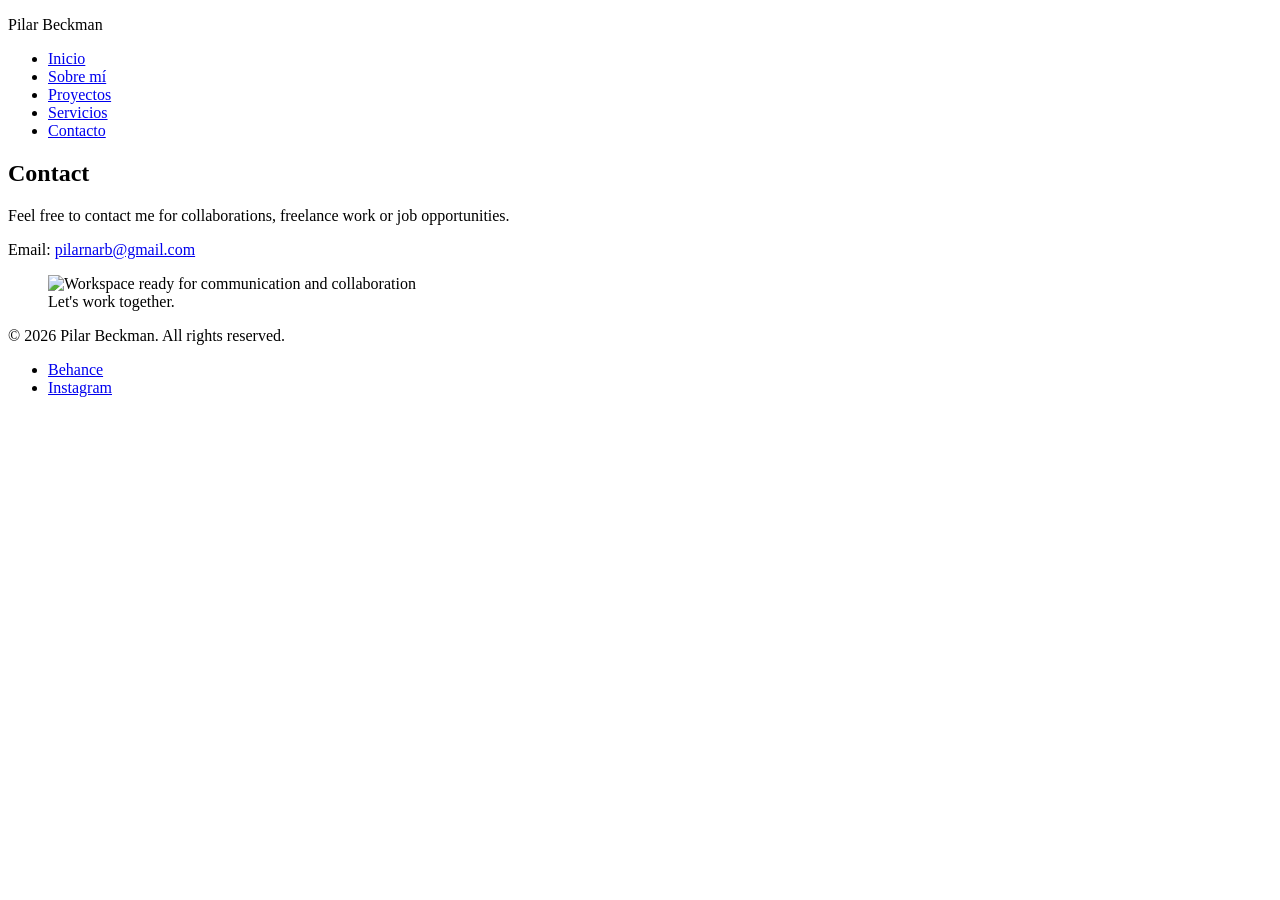
==== pages/contacto.html @ 9c710c28 "Add files via upload First portfolio upload" ====
<!DOCTYPE html>
<html lang="en">

<head>
    <meta charset="UTF-8">
    <meta name="viewport" content="width=device-width, initial-scale=1.0">
    <title>Contact | Pilar Beckman</title>
</head>

<body>

<header>

    <p>Pilar Beckman</p>

    <nav>
        <ul>
            <li><a href="../index.html">Inicio</a></li>
            <li><a href="sobre-mi.html">Sobre mí</a></li>
            <li><a href="proyectos.html">Proyectos</a></li>
            <li><a href="servicios.html">Servicios</a></li>
            <li><a href="contacto.html">Contacto</a></li>
        </ul>
    </nav>

</header>

<main>

<section>

    <h1>Contact</h1>

    <p>
        Feel free to contact me for collaborations, freelance work or job opportunities.
    </p>

    <p>
        Email:
        <a href="mailto:pilarnarb@gmail.com">
            pilarnarb@gmail.com
        </a>
    </p>

    <figure>

        <img
            src="../images/contact.jpg"
            alt="Workspace ready for communication and collaboration"
            width="250">

        <figcaption>
            Let's work together.
        </figcaption>

    </figure>

</section>

</main>

<footer>

    <p>
        © 2026 Pilar Beckman. All rights reserved.
    </p>

    <nav>
        <ul>
            <li>
                <a href="https://www.behance.net/pilinarb4f1b">Behance</a>
            </li>
            <li>
                <a href="https://www.instagram.com/pilinarb/">Instagram</a>
            </li>
        </ul>
    </nav>

</footer>

</body>

</html>
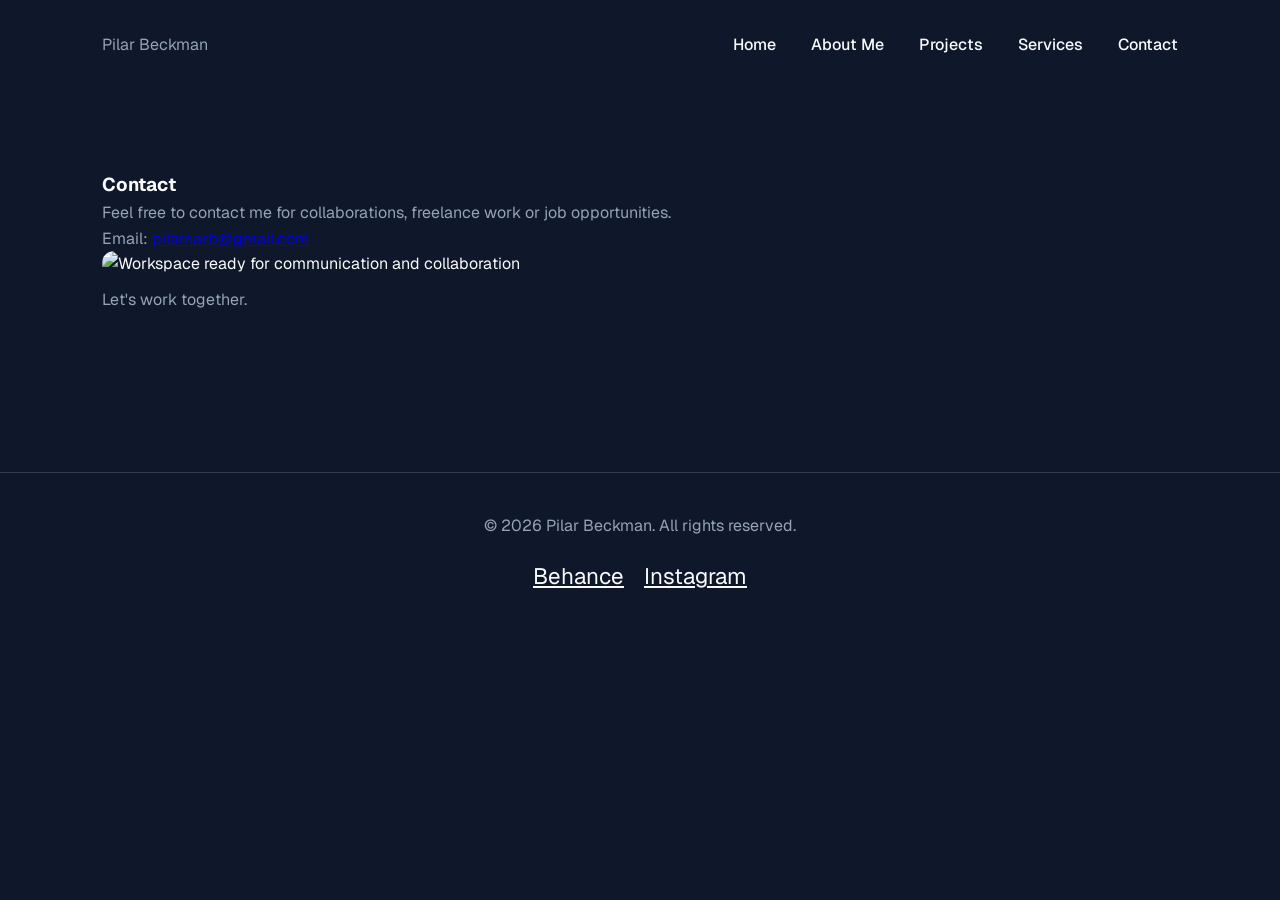
==== commit 3fcdbfbf: "Add files via upload Pre-entrega 3" ====
--- a/pages/contacto.html
+++ b/pages/contacto.html
@@ -4,6 +4,10 @@
 <head>
     <meta charset="UTF-8">
     <meta name="viewport" content="width=device-width, initial-scale=1.0">
+    <link rel="preconnect" href="https://fonts.googleapis.com">
+    <link rel="preconnect" href="https://fonts.gstatic.com" crossorigin>
+    <link href="https://fonts.googleapis.com/css2?family=Geist:wght@100..900&display=swap" rel="stylesheet">
+    <link rel="stylesheet" href="../styles/styles.css">
     <title>Contact | Pilar Beckman</title>
 </head>
 
@@ -13,22 +17,22 @@
 
     <p>Pilar Beckman</p>
 
-    <nav>
-        <ul>
-            <li><a href="../index.html">Inicio</a></li>
-            <li><a href="sobre-mi.html">Sobre mí</a></li>
-            <li><a href="proyectos.html">Proyectos</a></li>
-            <li><a href="servicios.html">Servicios</a></li>
-            <li><a href="contacto.html">Contacto</a></li>
-        </ul>
-    </nav>
+<nav>
+    <ul>
+        <li><a href="../index.html">Home</a></li>
+        <li><a href="sobre-mi.html">About Me</a></li>
+        <li><a href="proyectos.html">Projects</a></li>
+        <li><a href="servicios.html">Services</a></li>
+        <li><a href="contacto.html">Contact</a></li>
+    </ul>
+</nav>
 
 </header>
 
 <main>
 
 <section>
-
+<article>
     <h1>Contact</h1>
 
     <p>
@@ -52,9 +56,8 @@
         <figcaption>
             Let's work together.
         </figcaption>
-
     </figure>
-
+</article>
 </section>
 
 </main>
@@ -66,14 +69,23 @@
     </p>
 
     <nav>
+
         <ul>
+
             <li>
-                <a href="https://www.behance.net/pilinarb4f1b">Behance</a>
+                <a href="https://www.behance.net/pilinarb4f1b">
+                    Behance
+                </a>
             </li>
+
             <li>
-                <a href="https://www.instagram.com/pilinarb/">Instagram</a>
+                <a href="https://www.instagram.com/pilinarb/">
+                    Instagram
+                </a>
             </li>
+
         </ul>
+
     </nav>
 
 </footer>
--- a/styles/styles.css
+++ b/styles/styles.css
@@ -0,0 +1,490 @@
+* {
+    margin: 0;
+    padding: 0;
+    box-sizing: border-box;
+}
+
+
+:root {
+
+    --background: #0F172A;
+    --surface: #1E293B;
+    --text: #F8FAFC;
+    --text-secondary: #94A3B8;
+    --accent: #A78BFA;
+
+}
+
+
+html {
+
+    scroll-behavior: smooth;
+
+}
+
+
+
+body {
+
+    font-family: "Geist", sans-serif;
+    background: var(--background);
+    color: var(--text);
+    line-height: 1.6;
+    overflow-x: hidden;
+
+}
+
+
+
+/* ================= HEADER ================= */
+
+
+header {
+
+    height: 90px;
+    display: flex;
+    justify-content: space-between;
+    align-items: center;
+    padding: 0 8%;
+    position: relative;
+    z-index: 5;
+
+}
+
+
+.logo {
+
+    font-size: 1.4rem;
+    font-weight: 600;
+    letter-spacing: -0.5px;
+
+}
+
+
+header nav ul {
+
+    display: flex;
+    justify-content: flex-end;
+    align-items: center;
+    gap: 35px;
+    list-style: none;
+
+}
+
+
+header nav a {
+
+    text-decoration: none;
+    color: var(--text);
+    font-weight: 500;
+    transition: .3s;
+
+}
+
+
+header nav a:hover {
+
+    color: var(--accent);
+
+}
+
+
+
+
+
+/* ================= MAIN ================= */
+
+
+main {
+
+    position: relative;
+    overflow: hidden;
+
+}
+
+
+
+/* ================= GRID BACKGROUND ================= */
+
+
+.grid-bg {
+
+    position: absolute;
+    inset: 0;
+
+    background-image:
+
+        linear-gradient(
+            rgba(255,255,255,.05) 1px,
+            transparent 1px
+        ),
+
+        linear-gradient(
+            90deg,
+            rgba(255,255,255,.05) 1px,
+            transparent 1px
+        );
+
+    background-size: 50px 50px;
+
+    z-index: 0;
+
+}
+
+
+
+
+/* ================= HERO ================= */
+
+
+.hero {
+
+    min-height: 100vh;
+    display: flex;
+    flex-direction: column;
+    justify-content: center;
+    padding: 0 8%;
+    position: relative;
+    overflow: hidden;
+
+}
+
+
+.hero article {
+
+    max-width: 650px;
+    position: relative;
+    z-index: 1;
+
+}
+
+
+.hero h1 {
+
+    font-size: 4rem;
+    margin: 20px 0;
+
+}
+
+
+.tag {
+
+    color: var(--accent);
+    font-weight: 600;
+    letter-spacing: 1px;
+
+}
+
+
+.hero p {
+
+    font-size: 1.2rem;
+    max-width: 500px;
+
+}
+
+
+
+.glow {
+
+    position: absolute;
+
+    width: 700px;
+    height: 700px;
+
+    background: #A78BFA;
+
+    border-radius: 50%;
+
+    filter: blur(250px);
+
+    opacity: .25;
+
+    top: 50px;
+    right: -150px;
+
+    z-index: 0;
+
+}
+
+
+
+
+
+/* ================= SECTIONS ================= */
+
+
+section {
+
+    display: flex;
+    flex-direction: column;
+    gap: 24px;
+
+    padding: 80px 8%;
+
+    position: relative;
+    z-index: 2;
+
+    margin-bottom: 80px;
+
+}
+
+
+h2 {
+
+    font-size: 2rem;
+    margin-bottom: 30px;
+
+}
+
+
+p {
+
+    color: var(--text-secondary);
+
+}
+
+
+
+
+
+/* ================= PROJECT ================= */
+
+
+.featured-projects article {
+
+    max-width: 700px;
+
+    background: var(--surface);
+
+    padding: 25px;
+
+    border-radius: 16px;
+
+}
+
+
+
+figure img {
+
+    width: 100%;
+    border-radius: 12px;
+    display: block;
+
+}
+
+
+
+figcaption {
+
+    margin-top: 10px;
+    color: var(--text-secondary);
+
+}
+
+
+
+
+
+/* ================= SKILLS ================= */
+
+
+.skills ul {
+
+    display: flex;
+    flex-wrap: wrap;
+
+    gap: 15px;
+
+    list-style: none;
+
+}
+
+
+
+.skills li {
+
+    background: var(--surface);
+
+    padding: 10px 18px;
+
+    border-radius: 20px;
+
+}
+
+
+
+
+
+/* ================= BUTTON ================= */
+
+
+.btn {
+
+    display: inline-block;
+
+    margin-top: 30px;
+
+    background: var(--accent);
+
+    color: #0F172A;
+
+    padding: 14px 28px;
+
+    border-radius: 12px;
+
+    text-decoration: none;
+
+    font-weight: 600;
+
+    transition: .3s;
+
+}
+
+
+
+.btn:hover {
+
+    transform: translateY(-5px);
+
+}
+
+
+
+
+
+/* ================= FOOTER ================= */
+
+
+footer {
+
+    border-top: 1px solid rgba(255,255,255,.15);
+
+    text-align: center;
+
+    padding: 40px;
+
+}
+
+
+
+footer nav ul {
+
+    margin-top: 20px;
+
+    display: flex;
+
+    justify-content: center;
+
+    gap: 20px;
+
+    list-style: none;
+
+}
+
+
+
+footer a {
+
+    color: var(--text);
+
+    font-size: 1.4rem;
+
+}
+
+
+
+
+
+/* ================= MOBILE ================= */
+
+
+@media(max-width:768px) {
+
+
+    header {
+
+        width: 100%;
+
+        padding: 24px 8%;
+
+        display: flex;
+
+        justify-content: space-between;
+
+        align-items: center;
+
+    }
+
+
+    header nav ul {
+
+        display: flex;
+
+        justify-content: flex-end;
+
+        align-items: center;
+
+        gap: 35px;
+
+        list-style: none;
+
+    }
+
+
+    .hero h1 {
+
+        font-size: 2.5rem;
+
+    }
+
+
+    section {
+
+        padding: 60px 20px;
+
+    }
+
+
+}
+
+
+
+
+
+/* ================= PROJECTS PAGE ================= */
+
+
+.projects-container {
+
+    display: flex;
+
+    gap: 30px;
+
+    flex-wrap: wrap;
+
+}
+
+
+
+.project-card {
+
+    background: var(--surface);
+
+    padding: 25px;
+
+    border-radius: 16px;
+
+    flex: 1;
+
+}
+
+
+
+.project-card img {
+
+    width: 100%;
+
+    border-radius: 12px;
+
+}
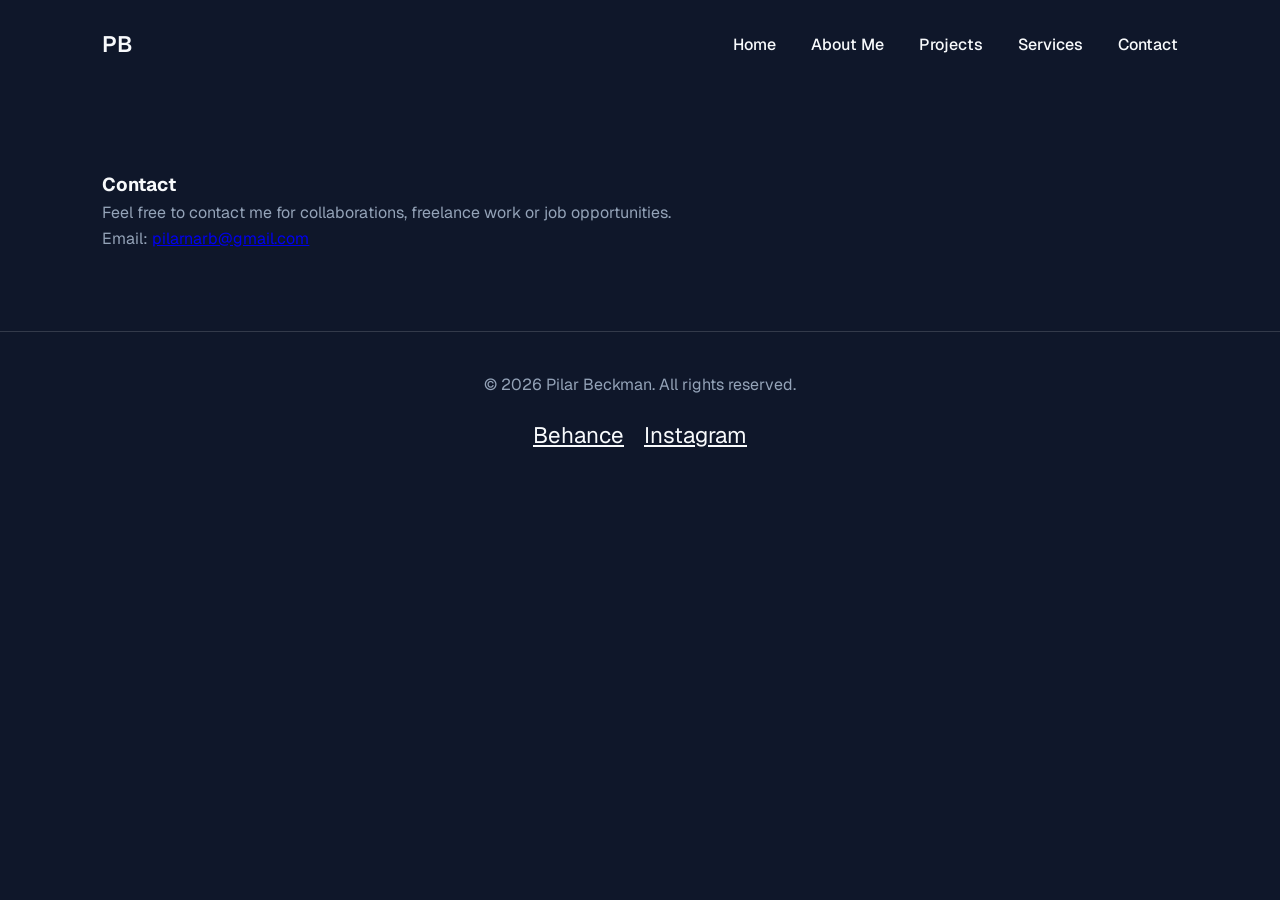
==== commit 57e7a0cf: "Preentrega 4 - CSS Grid and Media Queries Preentrega 4 - CSS Grid and Media Queries" ====
--- a/pages/contacto.html
+++ b/pages/contacto.html
@@ -15,7 +15,7 @@
 
 <header>
 
-    <p>Pilar Beckman</p>
+    <h1 class="logo">PB</h1>
 
 <nav>
     <ul>
@@ -46,17 +46,6 @@
         </a>
     </p>
 
-    <figure>
-
-        <img
-            src="../images/contact.jpg"
-            alt="Workspace ready for communication and collaboration"
-            width="250">
-
-        <figcaption>
-            Let's work together.
-        </figcaption>
-    </figure>
 </article>
 </section>
 
--- a/styles/styles.css
+++ b/styles/styles.css
@@ -1,9 +1,16 @@
-* {
+
+/* ============================
+   RESET
+============================ */
+    * {
     margin: 0;
     padding: 0;
     box-sizing: border-box;
 }
 
+/* ============================
+   VARIABLES
+============================ */
 
 :root {
 
@@ -15,14 +22,13 @@
 
 }
 
+/* ============================
+   CONFIGURACIÓN GENERAL
+============================ */
 
 html {
-
     scroll-behavior: smooth;
-
-}
-
-
+}
 
 body {
 
@@ -36,21 +42,22 @@
 
 
 
-/* ================= HEADER ================= */
+/* ============================
+   HEADER
+============================ */
 
 
 header {
 
-    height: 90px;
     display: flex;
-    justify-content: space-between;
+    flex-direction: column;
     align-items: center;
-    padding: 0 8%;
+    gap: 18px;
+    padding: 24px 8%;
     position: relative;
     z-index: 5;
 
 }
-
 
 .logo {
 
@@ -60,17 +67,16 @@
 
 }
 
-
 header nav ul {
 
     display: flex;
-    justify-content: flex-end;
+    justify-content: center;
     align-items: center;
-    gap: 35px;
+    flex-wrap: wrap;
+    gap: 16px;
     list-style: none;
 
 }
-
 
 header nav a {
 
@@ -88,11 +94,9 @@
 
 }
 
-
-
-
-
-/* ================= MAIN ================= */
+/* ============================
+   MAIN
+============================ */
 
 
 main {
@@ -100,15 +104,37 @@
     position: relative;
     overflow: hidden;
 
-}
-
-
-
-/* ================= GRID BACKGROUND ================= */
+
+}
+
+/* ================= HOME GRID ================= */
+
+.home-grid{
+
+    display:grid;
+
+    grid-template-columns:1fr;
+
+        gap:20px;
+
+    grid-template-areas:
+
+        "hero"
+        "featured"
+        "about"
+        "skills";
+
+}
+
+/* ============================
+   GRID BACKGROUND
+============================ */
 
 
 .grid-bg {
 
+
+    grid-area:1 / 1 / -1 / -1;
     position: absolute;
     inset: 0;
 
@@ -132,20 +158,21 @@
 }
 
 
-
-
-/* ================= HERO ================= */
+/* ============================
+   HERO
+============================ */
 
 
 .hero {
-
-    min-height: 100vh;
+    grid-area:hero;
+    min-height:auto;
     display: flex;
     flex-direction: column;
     justify-content: center;
-    padding: 0 8%;
+    padding:40px 8%;
     position: relative;
     overflow: hidden;
+
 
 }
 
@@ -161,7 +188,7 @@
 
 .hero h1 {
 
-    font-size: 4rem;
+    font-size:clamp(2.3rem,6vw,4rem);
     margin: 20px 0;
 
 }
@@ -208,10 +235,9 @@
 }
 
 
-
-
-
-/* ================= SECTIONS ================= */
+/* ============================
+   SECCIONES GENERALES
+============================ */
 
 
 section {
@@ -225,7 +251,7 @@
     position: relative;
     z-index: 2;
 
-    margin-bottom: 80px;
+    margin-bottom: 0px;
 
 }
 
@@ -245,21 +271,29 @@
 }
 
 
-
-
-
-/* ================= PROJECT ================= */
-
-
-.featured-projects article {
-
-    max-width: 700px;
-
-    background: var(--surface);
-
-    padding: 25px;
-
-    border-radius: 16px;
+/* ============================
+   PROYECTO DESTACADO (INDEX)
+============================ */
+
+.featured-projects{
+
+    grid-area:featured;
+
+}
+
+.featured-projects article{
+
+    display:grid;
+
+    grid-template-columns:1fr;
+
+    gap:20px;
+
+    background:var(--surface);
+
+    padding:25px;
+
+    border-radius:16px;
 
 }
 
@@ -282,12 +316,22 @@
 
 }
 
-
-
-
-
-/* ================= SKILLS ================= */
-
+img{
+
+    max-width:100%;
+    height:auto;
+
+}
+
+/* ============================
+   SKILLS
+============================ */
+
+.skills{
+
+    grid-area:skills;
+
+}
 
 .skills ul {
 
@@ -313,10 +357,9 @@
 }
 
 
-
-
-
-/* ================= BUTTON ================= */
+/* ============================
+   BOTONES
+============================ */
 
 
 .btn {
@@ -350,10 +393,9 @@
 }
 
 
-
-
-
-/* ================= FOOTER ================= */
+/* ============================
+   FOOTER
+============================ */
 
 
 footer {
@@ -368,7 +410,7 @@
 
 
 
-footer nav ul {
+footer ul {
 
     margin-top: 20px;
 
@@ -396,95 +438,201 @@
 
 
 
-/* ================= MOBILE ================= */
-
-
-@media(max-width:768px) {
-
+/* ============================
+   PÁGINA PROYECTOS
+============================ */
+
+.projects{
+
+    padding-top:120px 8% 80px;
+
+}
+
+.projects-container{
+
+    display:grid;
+
+    grid-template-columns:1fr;
+
+    gap:30px;
+
+    grid-template-areas:
+        "project1"
+        "project2"
+        "project3";
+
+}
+
+.project-card:nth-child(1){
+    grid-area: project1;
+}
+
+.project-card:nth-child(2){
+    grid-area: project2;
+}
+
+.project-card:nth-child(3){
+    grid-area: project3;
+}
+
+
+
+.project-card {
+
+    background: var(--surface);
+
+    padding: 25px;
+
+    border-radius: 16px;
+
+
+}
+
+
+
+.project-card img {
+
+    width: 100%;
+
+    border-radius: 12px;
+
+}
+
+/* ============================
+   PÁGINA ABOUT
+============================ */
+
+.about{
+
+    grid-area:about;
+
+}
+
+.profile-photo {
+
+    max-width: 280px;
+    margin-top: 30px;
+
+}
+
+.profile-photo img {
+
+    width: 100%;
+    border-radius: 12px;
+
+}
+
+/* ============================
+   PÁGINA SERVICES
+============================ */
+
+.service-photo {
+
+    max-width: 400px;
+    margin-top: 30px;
+
+}
+
+.service-photo img {
+
+    width: 100%;
+    border-radius: 12px;
+
+}
+
+
+/* ================= TABLET ================= */
+
+@media (min-width:768px){
 
     header {
 
-        width: 100%;
-
-        padding: 24px 8%;
-
-        display: flex;
-
-        justify-content: space-between;
-
-        align-items: center;
+    flex-direction: row;
+    justify-content: space-between;
+    align-items: center;
+
+    height: 90px;
+
+    padding: 0 8%;
+
+}
+
+header nav ul {
+
+    flex-direction: row;
+    justify-content: flex-end;
+    align-items: center;
+    flex-wrap: nowrap;
+    gap: 35px;
+
+}
+
+    .hero{
+
+    min-height: calc(100vh - 90px);
+
+}
+
+    .hero h1{
+
+        font-size:3.2rem;
 
     }
 
-
-    header nav ul {
-
-        display: flex;
-
-        justify-content: flex-end;
-
-        align-items: center;
-
-        gap: 35px;
-
-        list-style: none;
+    .projects-container{
+
+        grid-template-columns:repeat(2,1fr);
+
+        grid-template-areas:
+
+            "project1 project2"
+            "project3 project3";
 
     }
 
 
-    .hero h1 {
-
-        font-size: 2.5rem;
+}
+
+/* ================= DESKTOP ================= */
+
+@media (min-width:1024px){
+
+    .home-grid{
+
+    grid-template-columns:1fr 1fr;
+
+    grid-template-areas:
+
+        "hero hero"
+        "featured about"
+        "skills skills";
+
+    gap:30px;
+
+}
+
+    .hero h1{
+
+    font-size:clamp(2.5rem,6vw,4rem);
+
+}
+
+    .projects-container{
+
+        grid-template-columns:repeat(3,1fr);
+
+        grid-template-areas:
+
+            "project1 project2 project3";
 
     }
 
-
-    section {
-
-        padding: 60px 20px;
-
-    }
-
-
-}
-
-
-
-
-
-/* ================= PROJECTS PAGE ================= */
-
-
-.projects-container {
-
-    display: flex;
-
-    gap: 30px;
-
-    flex-wrap: wrap;
-
-}
-
-
-
-.project-card {
-
-    background: var(--surface);
-
-    padding: 25px;
-
-    border-radius: 16px;
-
-    flex: 1;
-
-}
-
-
-
-.project-card img {
-
-    width: 100%;
-
-    border-radius: 12px;
+    .featured-projects article{
+
+    grid-template-columns:1fr 1fr;
+
+    align-items:center;
+
+}
 
 }
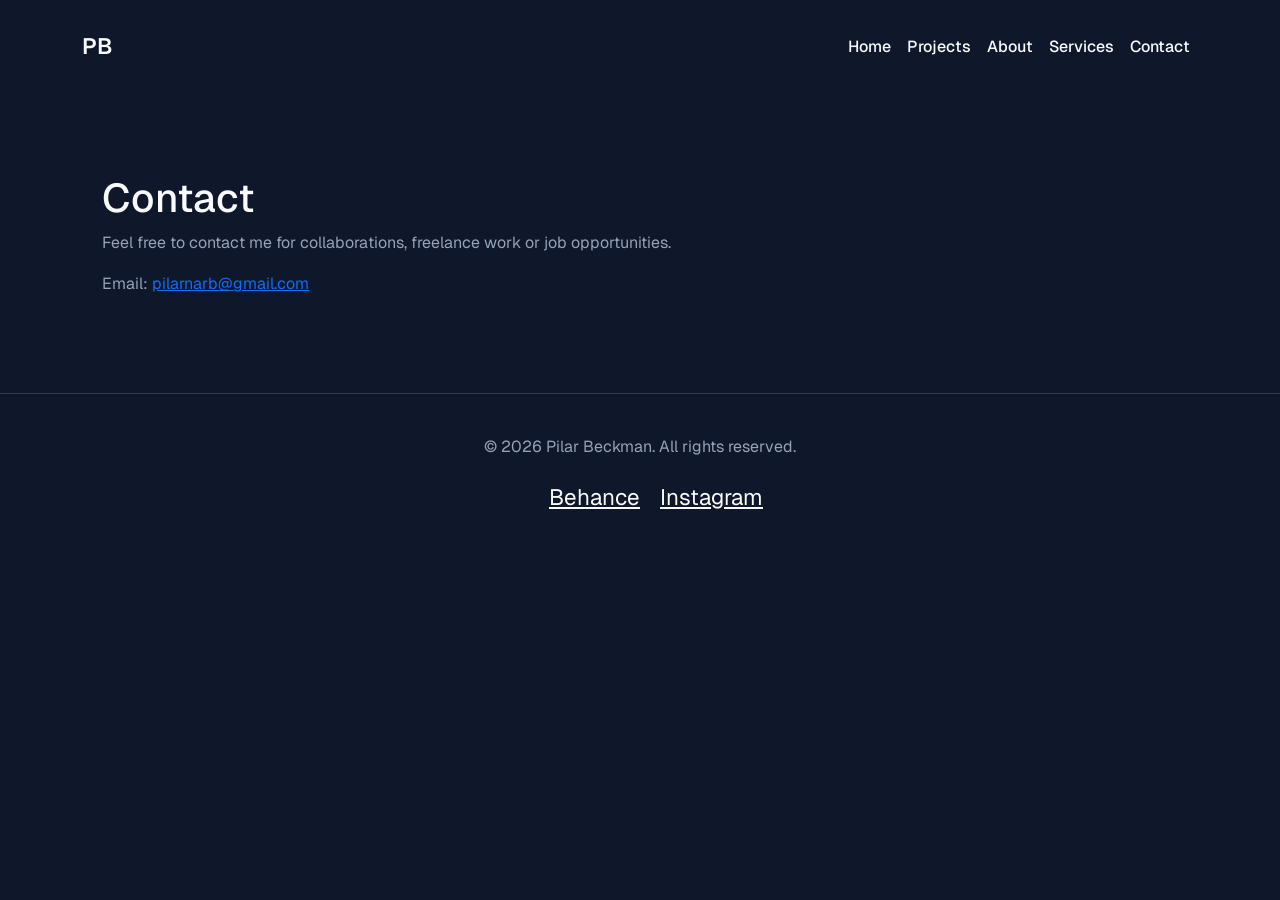
==== commit 5e0f68ce: "Preentrega 5 - Bootstrap" ====
--- a/pages/contacto.html
+++ b/pages/contacto.html
@@ -4,60 +4,123 @@
 <head>
     <meta charset="UTF-8">
     <meta name="viewport" content="width=device-width, initial-scale=1.0">
+
+    <!-- Google Fonts -->
     <link rel="preconnect" href="https://fonts.googleapis.com">
     <link rel="preconnect" href="https://fonts.gstatic.com" crossorigin>
     <link href="https://fonts.googleapis.com/css2?family=Geist:wght@100..900&display=swap" rel="stylesheet">
+
+    <!-- Bootstrap -->
+    <link href="https://cdn.jsdelivr.net/npm/bootstrap@5.3.7/dist/css/bootstrap.min.css" rel="stylesheet">
+
+    <!-- CSS propio -->
     <link rel="stylesheet" href="../styles/styles.css">
+
     <title>Contact | Pilar Beckman</title>
 </head>
 
 <body>
 
-<header>
+    <header>
 
-    <h1 class="logo">PB</h1>
+        <nav class="navbar navbar-expand-lg">
 
-<nav>
-    <ul>
-        <li><a href="../index.html">Home</a></li>
-        <li><a href="sobre-mi.html">About Me</a></li>
-        <li><a href="proyectos.html">Projects</a></li>
-        <li><a href="servicios.html">Services</a></li>
-        <li><a href="contacto.html">Contact</a></li>
-    </ul>
-</nav>
+            <div class="container">
 
-</header>
+                <!-- LOGO -->
+                <a class="navbar-brand" href="../index.html">
+                    PB
+                </a>
 
-<main>
+                <!-- BOTÓN HAMBURGUESA -->
+                <button
+                    class="navbar-toggler"
+                    type="button"
+                    data-bs-toggle="collapse"
+                    data-bs-target="#navbarNav"
+                    aria-controls="navbarNav"
+                    aria-expanded="false"
+                    aria-label="Toggle navigation">
 
-<section>
-<article>
-    <h1>Contact</h1>
+                    <span class="navbar-toggler-icon"></span>
 
-    <p>
-        Feel free to contact me for collaborations, freelance work or job opportunities.
-    </p>
+                </button>
 
-    <p>
-        Email:
-        <a href="mailto:pilarnarb@gmail.com">
-            pilarnarb@gmail.com
-        </a>
-    </p>
+                <!-- MENÚ -->
+                <div class="collapse navbar-collapse" id="navbarNav">
 
-</article>
-</section>
+                    <ul class="navbar-nav ms-auto">
 
-</main>
+                        <li class="nav-item">
+                            <a class="nav-link" href="../index.html">
+                                Home
+                            </a>
+                        </li>
 
-<footer>
+                        <li class="nav-item">
+                            <a class="nav-link" href="proyectos.html">
+                                Projects
+                            </a>
+                        </li>
 
-    <p>
-        © 2026 Pilar Beckman. All rights reserved.
-    </p>
+                        <li class="nav-item">
+                            <a class="nav-link" href="sobre-mi.html">
+                                About
+                            </a>
+                        </li>
 
-    <nav>
+                        <li class="nav-item">
+                            <a class="nav-link" href="servicios.html">
+                                Services
+                            </a>
+                        </li>
+
+                        <li class="nav-item">
+                            <a class="nav-link" href="contacto.html">
+                                Contact
+                            </a>
+                        </li>
+
+                    </ul>
+
+                </div>
+
+            </div>
+
+        </nav>
+
+    </header>
+
+    <main>
+
+        <section>
+
+            <article>
+
+                <h1>Contact</h1>
+
+                <p>
+                    Feel free to contact me for collaborations, freelance work or job opportunities.
+                </p>
+
+                <p>
+                    Email:
+                    <a href="mailto:pilarnarb@gmail.com">
+                        pilarnarb@gmail.com
+                    </a>
+                </p>
+
+            </article>
+
+        </section>
+
+    </main>
+
+    <footer>
+
+        <p>
+            © 2026 Pilar Beckman. All rights reserved.
+        </p>
 
         <ul>
 
@@ -75,9 +138,9 @@
 
         </ul>
 
-    </nav>
+    </footer>
 
-</footer>
+    <script src="https://cdn.jsdelivr.net/npm/bootstrap@5.3.7/dist/js/bootstrap.bundle.min.js"></script>
 
 </body>
 
--- a/styles/styles.css
+++ b/styles/styles.css
@@ -1,26 +1,26 @@
-
 /* ============================
    RESET
 ============================ */
-    * {
+
+* {
     margin: 0;
     padding: 0;
     box-sizing: border-box;
 }
 
+
 /* ============================
    VARIABLES
 ============================ */
 
 :root {
-
     --background: #0F172A;
     --surface: #1E293B;
     --text: #F8FAFC;
     --text-secondary: #94A3B8;
     --accent: #A78BFA;
-
-}
+}
+
 
 /* ============================
    CONFIGURACIÓN GENERAL
@@ -31,130 +31,114 @@
 }
 
 body {
-
     font-family: "Geist", sans-serif;
     background: var(--background);
     color: var(--text);
     line-height: 1.6;
     overflow-x: hidden;
-
-}
-
+}
 
 
 /* ============================
    HEADER
 ============================ */
 
-
 header {
-
-    display: flex;
-    flex-direction: column;
-    align-items: center;
-    gap: 18px;
-    padding: 24px 8%;
     position: relative;
     z-index: 5;
-
-}
-
-.logo {
-
+}
+
+.navbar {
+    padding: 24px 0;
+}
+
+.navbar-brand {
+    color: var(--text);
     font-size: 1.4rem;
     font-weight: 600;
     letter-spacing: -0.5px;
-
-}
-
-header nav ul {
-
-    display: flex;
-    justify-content: center;
-    align-items: center;
-    flex-wrap: wrap;
-    gap: 16px;
-    list-style: none;
-
-}
-
-header nav a {
-
-    text-decoration: none;
+}
+
+.nav-link {
     color: var(--text);
     font-weight: 500;
-    transition: .3s;
-
-}
-
-
-header nav a:hover {
-
+    transition: 0.3s;
+}
+
+.nav-link:hover,
+.nav-link:focus {
     color: var(--accent);
-
-}
+}
+
+.navbar-toggler {
+    border-color: var(--text);
+}
+
+.navbar-toggler-icon {
+    filter: invert(1);
+}
+
 
 /* ============================
    MAIN
 ============================ */
 
-
 main {
-
     position: relative;
     overflow: hidden;
-
-
-}
-
-/* ================= HOME GRID ================= */
-
-.home-grid{
-
-    display:grid;
-
-    grid-template-columns:1fr;
-
-        gap:20px;
+}
+
+section {
+    display: flex;
+    flex-direction: column;
+    gap: 24px;
+    padding: 80px 8%;
+    position: relative;
+    z-index: 2;
+}
+
+
+/* ============================
+   HOME - CSS GRID
+============================ */
+
+.home-grid {
+    display: grid;
+
+    grid-template-columns: 1fr;
 
     grid-template-areas:
-
         "hero"
         "featured"
         "about"
         "skills";
 
-}
+    gap: 20px;
+}
+
 
 /* ============================
    GRID BACKGROUND
 ============================ */
 
-
 .grid-bg {
-
-
-    grid-area:1 / 1 / -1 / -1;
     position: absolute;
     inset: 0;
 
     background-image:
-
         linear-gradient(
-            rgba(255,255,255,.05) 1px,
+            rgba(255, 255, 255, 0.05) 1px,
             transparent 1px
         ),
-
         linear-gradient(
             90deg,
-            rgba(255,255,255,.05) 1px,
+            rgba(255, 255, 255, 0.05) 1px,
             transparent 1px
         );
 
     background-size: 50px 50px;
 
     z-index: 0;
-
 }
 
 
@@ -162,477 +146,368 @@
    HERO
 ============================ */
 
-
 .hero {
-    grid-area:hero;
-    min-height:auto;
+    grid-area: hero;
+
+    min-height: auto;
+
     display: flex;
     flex-direction: column;
     justify-content: center;
-    padding:40px 8%;
+
+    padding: 40px 8%;
+
     position: relative;
     overflow: hidden;
-
-
-}
-
+}
 
 .hero article {
-
+    width: 100%;
     max-width: 650px;
+
     position: relative;
     z-index: 1;
-
-}
-
+}
 
 .hero h1 {
-
-    font-size:clamp(2.3rem,6vw,4rem);
+    font-size: clamp(2.3rem, 6vw, 4rem);
     margin: 20px 0;
-
-}
-
+}
 
 .tag {
-
     color: var(--accent);
     font-weight: 600;
     letter-spacing: 1px;
-
-}
-
+    margin: 0;
+    font-size: 1rem;
+}
 
 .hero p {
-
     font-size: 1.2rem;
     max-width: 500px;
-
-}
-
-
+}
 
 .glow {
-
     position: absolute;
 
     width: 700px;
     height: 700px;
 
-    background: #A78BFA;
+    background: var(--accent);
 
     border-radius: 50%;
 
     filter: blur(250px);
 
-    opacity: .25;
+    opacity: 0.25;
 
     top: 50px;
     right: -150px;
 
     z-index: 0;
-
-}
-
-
-/* ============================
-   SECCIONES GENERALES
-============================ */
-
-
-section {
-
-    display: flex;
-    flex-direction: column;
-    gap: 24px;
-
-    padding: 80px 8%;
-
-    position: relative;
-    z-index: 2;
-
-    margin-bottom: 0px;
-
-}
-
+}
+
+
+/* ============================
+   TIPOGRAFÍA
+============================ */
+
+h1 {
+    font-size: 2.5rem;
+}
 
 h2 {
-
     font-size: 2rem;
     margin-bottom: 30px;
-
-}
-
+}
 
 p {
-
     color: var(--text-secondary);
-
-}
-
-
-/* ============================
-   PROYECTO DESTACADO (INDEX)
-============================ */
-
-.featured-projects{
-
-    grid-area:featured;
-
-}
-
-.featured-projects article{
-
-    display:grid;
-
-    grid-template-columns:1fr;
-
-    gap:20px;
-
-    background:var(--surface);
-
-    padding:25px;
-
-    border-radius:16px;
-
-}
-
-
+}
+
+
+/* ============================
+   BOTÓN
+============================ */
+
+.btn {
+    display: inline-block;
+
+    margin-top: 30px;
+
+    background: var(--accent);
+    color: #0F172A;
+
+    padding: 14px 28px;
+
+    border-radius: 12px;
+
+    text-decoration: none;
+
+    font-weight: 600;
+
+    transition: 0.3s;
+}
+
+.btn:hover {
+    transform: translateY(-5px);
+    box-shadow: 0 10px 20px rgba(0, 0, 0, 0.25);
+}
+
+.btn:active {
+    transform: translateY(0);
+}
+
+
+/* ============================
+   PROYECTOS DESTACADOS - INDEX
+============================ */
+
+.featured-projects {
+    grid-area: featured;
+}
+
+.featured-projects .row {
+    width: 100%;
+}
+
+.featured-projects article {
+    display: grid;
+
+    grid-template-columns: 1fr;
+
+    gap: 20px;
+
+    background: var(--surface);
+
+    padding: 25px;
+
+    border-radius: 16px;
+
+    height: 100%;
+}
+
+figure {
+    margin: 0;
+}
 
 figure img {
-
     width: 100%;
+    height: auto;
+
     border-radius: 12px;
+
     display: block;
-
-}
-
-
+}
 
 figcaption {
-
     margin-top: 10px;
     color: var(--text-secondary);
-
-}
-
-img{
-
-    max-width:100%;
-    height:auto;
-
-}
+}
+
+
+/* ============================
+   ABOUT - HOME
+============================ */
+
+.about {
+    grid-area: about;
+}
+
 
 /* ============================
    SKILLS
 ============================ */
 
-.skills{
-
-    grid-area:skills;
-
+.skills {
+    grid-area: skills;
 }
 
 .skills ul {
-
     display: flex;
     flex-wrap: wrap;
 
     gap: 15px;
 
     list-style: none;
-
-}
-
-
+}
 
 .skills li {
-
     background: var(--surface);
 
     padding: 10px 18px;
 
     border-radius: 20px;
-
-}
-
-
-/* ============================
-   BOTONES
-============================ */
-
-
-.btn {
-
-    display: inline-block;
-
-    margin-top: 30px;
-
-    background: var(--accent);
-
-    color: #0F172A;
-
-    padding: 14px 28px;
-
-    border-radius: 12px;
-
-    text-decoration: none;
-
-    font-weight: 600;
-
-    transition: .3s;
-
-}
-
-
-
-.btn:hover {
-
-    transform: translateY(-5px);
-
-}
-
-
-/* ============================
-   FOOTER
-============================ */
-
-
-footer {
-
-    border-top: 1px solid rgba(255,255,255,.15);
-
-    text-align: center;
-
-    padding: 40px;
-
-}
-
-
-
-footer ul {
-
-    margin-top: 20px;
-
-    display: flex;
-
-    justify-content: center;
-
-    gap: 20px;
-
-    list-style: none;
-
-}
-
-
-
-footer a {
-
-    color: var(--text);
-
-    font-size: 1.4rem;
-
-}
-
-
-
-
-
-/* ============================
-   PÁGINA PROYECTOS
-============================ */
-
-.projects{
-
-    padding-top:120px 8% 80px;
-
-}
-
-.projects-container{
-
-    display:grid;
-
-    grid-template-columns:1fr;
-
-    gap:30px;
+}
+
+
+/* ============================
+   PÁGINA PROJECTS
+============================ */
+
+.projects {
+    padding: 80px 8%;
+}
+
+.projects-container {
+    display: grid;
+
+    grid-template-columns: 1fr;
+
+    gap: 30px;
 
     grid-template-areas:
         "project1"
         "project2"
         "project3";
-
-}
-
-.project-card:nth-child(1){
+}
+
+.project-card:nth-child(1) {
     grid-area: project1;
 }
 
-.project-card:nth-child(2){
+.project-card:nth-child(2) {
     grid-area: project2;
 }
 
-.project-card:nth-child(3){
+.project-card:nth-child(3) {
     grid-area: project3;
 }
 
-
-
 .project-card {
-
     background: var(--surface);
 
     padding: 25px;
 
     border-radius: 16px;
-
-
-}
-
-
+}
 
 .project-card img {
-
     width: 100%;
 
     border-radius: 12px;
-
-}
+}
+
 
 /* ============================
    PÁGINA ABOUT
 ============================ */
 
-.about{
-
-    grid-area:about;
-
-}
-
 .profile-photo {
-
     max-width: 280px;
     margin-top: 30px;
-
 }
 
 .profile-photo img {
-
     width: 100%;
     border-radius: 12px;
-
-}
+}
+
 
 /* ============================
    PÁGINA SERVICES
 ============================ */
 
 .service-photo {
-
     max-width: 400px;
     margin-top: 30px;
-
 }
 
 .service-photo img {
-
     width: 100%;
     border-radius: 12px;
-
-}
-
-
-/* ================= TABLET ================= */
-
-@media (min-width:768px){
-
-    header {
-
-    flex-direction: row;
-    justify-content: space-between;
-    align-items: center;
-
-    height: 90px;
-
-    padding: 0 8%;
-
-}
-
-header nav ul {
-
-    flex-direction: row;
-    justify-content: flex-end;
-    align-items: center;
-    flex-wrap: nowrap;
-    gap: 35px;
-
-}
-
-    .hero{
-
-    min-height: calc(100vh - 90px);
-
-}
-
-    .hero h1{
-
-        font-size:3.2rem;
-
-    }
-
-    .projects-container{
-
-        grid-template-columns:repeat(2,1fr);
+}
+
+
+/* ============================
+   FOOTER - FLEXBOX
+============================ */
+
+footer {
+    border-top: 1px solid rgba(255, 255, 255, 0.15);
+
+    text-align: center;
+
+    padding: 40px;
+}
+
+footer ul {
+    margin-top: 20px;
+
+    display: flex;
+
+    justify-content: center;
+
+    gap: 20px;
+
+    list-style: none;
+}
+
+footer a {
+    color: var(--text);
+
+    font-size: 1.4rem;
+}
+
+
+/* ============================
+   TABLET
+============================ */
+
+@media (min-width: 768px) {
+
+    .hero {
+        min-height: calc(100vh - 90px);
+    }
+
+    .hero h1 {
+        font-size: 3.2rem;
+    }
+
+    .projects-container {
+        grid-template-columns: repeat(2, 1fr);
 
         grid-template-areas:
-
             "project1 project2"
             "project3 project3";
-
-    }
-
-
-}
-
-/* ================= DESKTOP ================= */
-
-@media (min-width:1024px){
-
-    .home-grid{
-
-    grid-template-columns:1fr 1fr;
-
-    grid-template-areas:
-
-        "hero hero"
-        "featured about"
-        "skills skills";
-
-    gap:30px;
-
-}
-
-    .hero h1{
-
-    font-size:clamp(2.5rem,6vw,4rem);
-
-}
-
-    .projects-container{
-
-        grid-template-columns:repeat(3,1fr);
+    }
+
+}
+
+
+/* ============================
+   DESKTOP
+============================ */
+
+@media (min-width: 1024px) {
+
+    .home-grid {
+        grid-template-columns: 1fr 1fr;
 
         grid-template-areas:
-
+            "hero hero"
+            "featured about"
+            "skills skills";
+
+        gap: 30px;
+    }
+
+    .hero h1 {
+        font-size: clamp(2.5rem, 6vw, 4rem);
+    }
+
+    .projects-container {
+        grid-template-columns: repeat(3, 1fr);
+
+        grid-template-areas:
             "project1 project2 project3";
-
-    }
-
-    .featured-projects article{
-
-    grid-template-columns:1fr 1fr;
-
-    align-items:center;
-
-}
-
-}+    }
+
+    .featured-projects article {
+        grid-template-columns: 1fr 1fr;
+
+        align-items: center;
+    }
+
+}
+
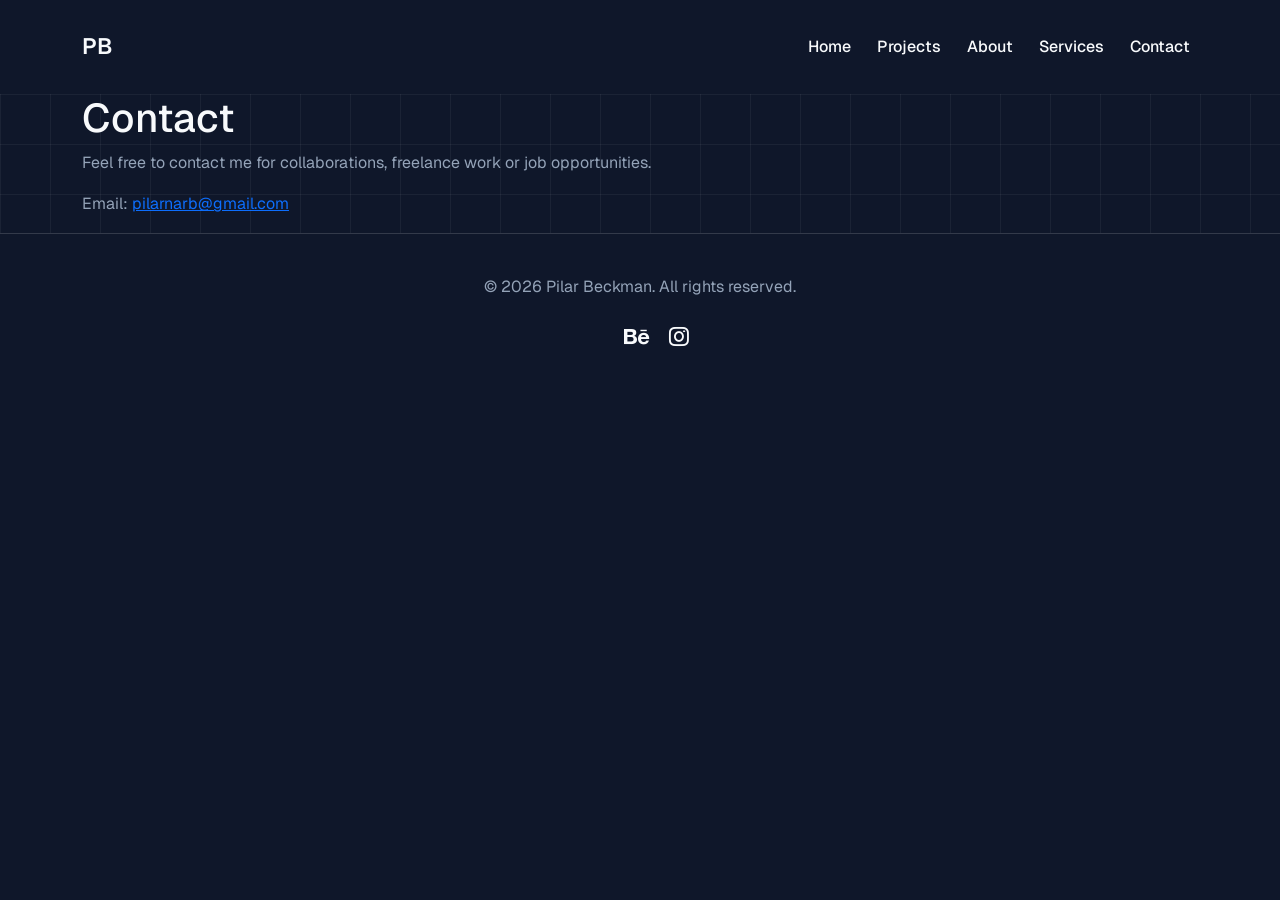
==== commit cc40e8da: "Entrega 8 - Animaciones AOS y SCSS" ====
--- a/pages/contacto.html
+++ b/pages/contacto.html
@@ -1,38 +1,88 @@
 <!DOCTYPE html>
+
 <html lang="en">
 
 <head>
+
     <meta charset="UTF-8">
+
     <meta name="viewport" content="width=device-width, initial-scale=1.0">
 
-    <!-- Google Fonts -->
+
+    <!-- *Google Fonts* -->
+
     <link rel="preconnect" href="https://fonts.googleapis.com">
-    <link rel="preconnect" href="https://fonts.gstatic.com" crossorigin>
-    <link href="https://fonts.googleapis.com/css2?family=Geist:wght@100..900&display=swap" rel="stylesheet">
-
-    <!-- Bootstrap -->
-    <link href="https://cdn.jsdelivr.net/npm/bootstrap@5.3.7/dist/css/bootstrap.min.css" rel="stylesheet">
-
-    <!-- CSS propio -->
-    <link rel="stylesheet" href="../styles/styles.css">
-
-    <title>Contact | Pilar Beckman</title>
+
+    <link
+        rel="preconnect"
+        href="https://fonts.gstatic.com"
+        crossorigin>
+
+    <link
+        href="https://fonts.googleapis.com/css2?family=Geist:wght@100..900&display=swap"
+        rel="stylesheet">
+
+
+    <!-- *Font Awesome* -->
+
+    <link
+        rel="stylesheet"
+        href="https://cdnjs.cloudflare.com/ajax/libs/font-awesome/6.5.2/css/all.min.css">
+
+
+    <!-- *Bootstrap* -->
+
+    <link
+        href="https://cdn.jsdelivr.net/npm/bootstrap@5.3.7/dist/css/bootstrap.min.css"
+        rel="stylesheet">
+
+
+    <!-- *AOS* -->
+
+    <link
+        href="https://unpkg.com/aos@2.3.1/dist/aos.css"
+        rel="stylesheet">
+
+
+    <!-- *CSS propio* -->
+
+    <link
+        rel="stylesheet"
+        href="../styles/styles.css">
+
+
+    <title>
+        Contact | Pilar Beckman
+    </title>
+
 </head>
 
+
 <body>
 
+
+    <!-- *HEADER* -->
+
     <header>
 
         <nav class="navbar navbar-expand-lg">
 
             <div class="container">
 
-                <!-- LOGO -->
-                <a class="navbar-brand" href="../index.html">
+
+                <!-- *LOGO* -->
+
+                <a
+                    class="navbar-brand"
+                    href="../index.html">
+
                     PB
+
                 </a>
 
-                <!-- BOTÓN HAMBURGUESA -->
+
+                <!-- *BOTÓN HAMBURGUESA* -->
+
                 <button
                     class="navbar-toggler"
                     type="button"
@@ -46,40 +96,80 @@
 
                 </button>
 
-                <!-- MENÚ -->
-                <div class="collapse navbar-collapse" id="navbarNav">
+
+                <!-- *MENÚ* -->
+
+                <div
+                    class="collapse navbar-collapse"
+                    id="navbarNav">
 
                     <ul class="navbar-nav ms-auto">
 
-                        <li class="nav-item">
-                            <a class="nav-link" href="../index.html">
+
+                        <li class="nav-item">
+
+                            <a
+                                class="nav-link"
+                                href="../index.html">
+
                                 Home
-                            </a>
-                        </li>
-
-                        <li class="nav-item">
-                            <a class="nav-link" href="proyectos.html">
+
+                            </a>
+
+                        </li>
+
+
+                        <li class="nav-item">
+
+                            <a
+                                class="nav-link"
+                                href="./proyectos.html">
+
                                 Projects
-                            </a>
-                        </li>
-
-                        <li class="nav-item">
-                            <a class="nav-link" href="sobre-mi.html">
+
+                            </a>
+
+                        </li>
+
+
+                        <li class="nav-item">
+
+                            <a
+                                class="nav-link"
+                                href="./sobre-mi.html">
+
                                 About
-                            </a>
-                        </li>
-
-                        <li class="nav-item">
-                            <a class="nav-link" href="servicios.html">
+
+                            </a>
+
+                        </li>
+
+
+                        <li class="nav-item">
+
+                            <a
+                                class="nav-link"
+                                href="./servicios.html">
+
                                 Services
-                            </a>
-                        </li>
-
-                        <li class="nav-item">
-                            <a class="nav-link" href="contacto.html">
+
+                            </a>
+
+                        </li>
+
+
+                        <li class="nav-item">
+
+                            <a
+                                class="nav-link"
+                                href="./contacto.html">
+
                                 Contact
-                            </a>
-                        </li>
+
+                            </a>
+
+                        </li>
+
 
                     </ul>
 
@@ -91,56 +181,129 @@
 
     </header>
 
-    <main>
-
-        <section>
-
-            <article>
-
-                <h1>Contact</h1>
-
-                <p>
-                    Feel free to contact me for collaborations, freelance work or job opportunities.
-                </p>
-
-                <p>
-                    Email:
-                    <a href="mailto:pilarnarb@gmail.com">
-                        pilarnarb@gmail.com
-                    </a>
-                </p>
-
-            </article>
+
+
+    <!-- *MAIN* -->
+
+    <main class="page-grid">
+
+
+        <!-- *FONDO GRID* -->
+
+        <div class="grid-bg"></div>
+
+
+        <!-- *CONTACT* -->
+
+        <section class="contact-page">
+
+            <div class="container">
+
+                
+
+
+                    <h1 data-aos="fade-right">
+
+                        Contact
+
+                    </h1>
+
+
+                    <p data-aos="fade-left">
+
+                        Feel free to contact me for collaborations,
+                        freelance work or job opportunities.
+
+                    </p>
+
+
+                    <p>
+
+                    <p data-aos="fade-up" data-aos-delay="200">
+                        Email:
+                            <a href="mailto:pilarnarb@gmail.com">
+                                pilarnarb@gmail.com
+                                </a>
+                    </p>
+
+
+                
+
+            </div>
 
         </section>
 
+
     </main>
 
+
+
+    <!-- *FOOTER* -->
+
     <footer>
 
         <p>
+
             © 2026 Pilar Beckman. All rights reserved.
+
         </p>
 
+
         <ul>
 
             <li>
-                <a href="https://www.behance.net/pilinarb4f1b">
-                    Behance
+
+                <a
+                    href="https://www.behance.net/pilinarb4f1b"
+                    aria-label="Behance">
+
+                    <i class="fa-brands fa-behance"></i>
+
                 </a>
+
             </li>
 
+
             <li>
-                <a href="https://www.instagram.com/pilinarb/">
-                    Instagram
+
+                <a
+                    href="https://www.instagram.com/pilinarb/"
+                    aria-label="Instagram">
+
+                    <i class="fa-brands fa-instagram"></i>
+
                 </a>
+
             </li>
 
         </ul>
 
     </footer>
 
-    <script src="https://cdn.jsdelivr.net/npm/bootstrap@5.3.7/dist/js/bootstrap.bundle.min.js"></script>
+
+
+    <!-- *Bootstrap JavaScript* -->
+
+    <script
+        src="https://cdn.jsdelivr.net/npm/bootstrap@5.3.7/dist/js/bootstrap.bundle.min.js">
+    </script>
+
+
+    <!-- *AOS JavaScript* -->
+
+    <script
+        src="https://unpkg.com/aos@2.3.1/dist/aos.js">
+    </script>
+
+
+    <!-- *Inicializar AOS* -->
+
+    <script>
+
+        AOS.init();
+
+    </script>
+
 
 </body>
 
--- a/styles/styles.css
+++ b/styles/styles.css
@@ -1,513 +1,403 @@
-/* ============================
-   RESET
-============================ */
-
-* {
-    margin: 0;
-    padding: 0;
-    box-sizing: border-box;
-}
-
-
-/* ============================
-   VARIABLES
-============================ */
-
-:root {
-    --background: #0F172A;
-    --surface: #1E293B;
-    --text: #F8FAFC;
-    --text-secondary: #94A3B8;
-    --accent: #A78BFA;
-}
-
-
-/* ============================
-   CONFIGURACIÓN GENERAL
-============================ */
-
-html {
-    scroll-behavior: smooth;
-}
-
-body {
-    font-family: "Geist", sans-serif;
-    background: var(--background);
-    color: var(--text);
-    line-height: 1.6;
-    overflow-x: hidden;
-}
-
-
-/* ============================
-   HEADER
-============================ */
-
-header {
-    position: relative;
-    z-index: 5;
-}
-
-.navbar {
-    padding: 24px 0;
-}
-
-.navbar-brand {
-    color: var(--text);
-    font-size: 1.4rem;
-    font-weight: 600;
-    letter-spacing: -0.5px;
-}
-
-.nav-link {
-    color: var(--text);
-    font-weight: 500;
-    transition: 0.3s;
-}
-
-.nav-link:hover,
-.nav-link:focus {
-    color: var(--accent);
-}
-
-.navbar-toggler {
-    border-color: var(--text);
-}
-
-.navbar-toggler-icon {
-    filter: invert(1);
-}
-
-
-/* ============================
-   MAIN
-============================ */
-
-main {
-    position: relative;
-    overflow: hidden;
-}
-
-section {
-    display: flex;
-    flex-direction: column;
-    gap: 24px;
-    padding: 80px 8%;
-    position: relative;
-    z-index: 2;
-}
-
-
-/* ============================
-   HOME - CSS GRID
-============================ */
-
-.home-grid {
-    display: grid;
-
-    grid-template-columns: 1fr;
-
-    grid-template-areas:
-        "hero"
-        "featured"
-        "about"
-        "skills";
-
-    gap: 20px;
-}
-
-
-/* ============================
-   GRID BACKGROUND
-============================ */
-
-.grid-bg {
-    position: absolute;
-    inset: 0;
-
-    background-image:
-        linear-gradient(
-            rgba(255, 255, 255, 0.05) 1px,
-            transparent 1px
-        ),
-        linear-gradient(
-            90deg,
-            rgba(255, 255, 255, 0.05) 1px,
-            transparent 1px
-        );
-
-    background-size: 50px 50px;
-
-    z-index: 0;
-}
-
-
-/* ============================
-   HERO
-============================ */
-
-.hero {
-    grid-area: hero;
-
-    min-height: auto;
-
-    display: flex;
-    flex-direction: column;
-    justify-content: center;
-
-    padding: 40px 8%;
-
-    position: relative;
-    overflow: hidden;
-}
-
-.hero article {
-    width: 100%;
-    max-width: 650px;
-
-    position: relative;
-    z-index: 1;
-}
-
-.hero h1 {
-    font-size: clamp(2.3rem, 6vw, 4rem);
-    margin: 20px 0;
-}
-
-.tag {
-    color: var(--accent);
-    font-weight: 600;
-    letter-spacing: 1px;
-    margin: 0;
-    font-size: 1rem;
-}
-
-.hero p {
-    font-size: 1.2rem;
-    max-width: 500px;
-}
-
-.glow {
-    position: absolute;
-
-    width: 700px;
-    height: 700px;
-
-    background: var(--accent);
-
-    border-radius: 50%;
-
-    filter: blur(250px);
-
-    opacity: 0.25;
-
-    top: 50px;
-    right: -150px;
-
-    z-index: 0;
-}
-
-
-/* ============================
-   TIPOGRAFÍA
-============================ */
-
-h1 {
-    font-size: 2.5rem;
-}
-
-h2 {
-    font-size: 2rem;
-    margin-bottom: 30px;
-}
-
-p {
-    color: var(--text-secondary);
-}
-
-
-/* ============================
-   BOTÓN
-============================ */
-
-.btn {
-    display: inline-block;
-
-    margin-top: 30px;
-
-    background: var(--accent);
-    color: #0F172A;
-
-    padding: 14px 28px;
-
-    border-radius: 12px;
-
-    text-decoration: none;
-
-    font-weight: 600;
-
-    transition: 0.3s;
-}
-
-.btn:hover {
-    transform: translateY(-5px);
-    box-shadow: 0 10px 20px rgba(0, 0, 0, 0.25);
-}
-
-.btn:active {
-    transform: translateY(0);
-}
-
-
-/* ============================
-   PROYECTOS DESTACADOS - INDEX
-============================ */
-
-.featured-projects {
-    grid-area: featured;
-}
-
-.featured-projects .row {
-    width: 100%;
-}
-
-.featured-projects article {
-    display: grid;
-
-    grid-template-columns: 1fr;
-
-    gap: 20px;
-
-    background: var(--surface);
-
-    padding: 25px;
-
-    border-radius: 16px;
-
-    height: 100%;
-}
-
-figure {
-    margin: 0;
-}
-
-figure img {
-    width: 100%;
-    height: auto;
-
-    border-radius: 12px;
-
-    display: block;
-}
-
-figcaption {
-    margin-top: 10px;
-    color: var(--text-secondary);
-}
-
-
-/* ============================
-   ABOUT - HOME
-============================ */
-
-.about {
-    grid-area: about;
-}
-
-
-/* ============================
-   SKILLS
-============================ */
-
-.skills {
-    grid-area: skills;
-}
-
-.skills ul {
-    display: flex;
-    flex-wrap: wrap;
-
-    gap: 15px;
-
-    list-style: none;
-}
-
-.skills li {
-    background: var(--surface);
-
-    padding: 10px 18px;
-
-    border-radius: 20px;
-}
-
-
-/* ============================
-   PÁGINA PROJECTS
-============================ */
-
-.projects {
-    padding: 80px 8%;
-}
-
-.projects-container {
-    display: grid;
-
-    grid-template-columns: 1fr;
-
-    gap: 30px;
-
-    grid-template-areas:
-        "project1"
-        "project2"
-        "project3";
-}
-
-.project-card:nth-child(1) {
-    grid-area: project1;
-}
-
-.project-card:nth-child(2) {
-    grid-area: project2;
-}
-
-.project-card:nth-child(3) {
-    grid-area: project3;
-}
-
-.project-card {
-    background: var(--surface);
-
-    padding: 25px;
-
-    border-radius: 16px;
-}
-
-.project-card img {
-    width: 100%;
-
-    border-radius: 12px;
-}
-
-
-/* ============================
-   PÁGINA ABOUT
-============================ */
-
-.profile-photo {
-    max-width: 280px;
-    margin-top: 30px;
-}
-
-.profile-photo img {
-    width: 100%;
-    border-radius: 12px;
-}
-
-
-/* ============================
-   PÁGINA SERVICES
-============================ */
-
-.service-photo {
-    max-width: 400px;
-    margin-top: 30px;
-}
-
-.service-photo img {
-    width: 100%;
-    border-radius: 12px;
-}
-
-
-/* ============================
-   FOOTER - FLEXBOX
-============================ */
-
-footer {
-    border-top: 1px solid rgba(255, 255, 255, 0.15);
-
-    text-align: center;
-
-    padding: 40px;
-}
-
-footer ul {
-    margin-top: 20px;
-
-    display: flex;
-
-    justify-content: center;
-
-    gap: 20px;
-
-    list-style: none;
-}
-
-footer a {
-    color: var(--text);
-
-    font-size: 1.4rem;
-}
-
-
-/* ============================
-   TABLET
-============================ */
-
-@media (min-width: 768px) {
-
-    .hero {
-        min-height: calc(100vh - 90px);
-    }
-
-    .hero h1 {
-        font-size: 3.2rem;
-    }
-
-    .projects-container {
-        grid-template-columns: repeat(2, 1fr);
-
-        grid-template-areas:
-            "project1 project2"
-            "project3 project3";
-    }
-
-}
-
-
-/* ============================
-   DESKTOP
-============================ */
-
-@media (min-width: 1024px) {
-
-    .home-grid {
-        grid-template-columns: 1fr 1fr;
-
-        grid-template-areas:
-            "hero hero"
-            "featured about"
-            "skills skills";
-
-        gap: 30px;
-    }
-
-    .hero h1 {
-        font-size: clamp(2.5rem, 6vw, 4rem);
-    }
-
-    .projects-container {
-        grid-template-columns: repeat(3, 1fr);
-
-        grid-template-areas:
-            "project1 project2 project3";
-    }
-
-    .featured-projects article {
-        grid-template-columns: 1fr 1fr;
-
-        align-items: center;
-    }
-
-}
-
+* {
+  margin: 0;
+  padding: 0;
+  box-sizing: border-box;
+}
+
+html {
+  scroll-behavior: smooth;
+}
+
+body {
+  font-family: "Geist", sans-serif;
+  background: #0F172A;
+  color: #F8FAFC;
+  line-height: 1.6;
+  overflow-x: hidden;
+}
+
+main {
+  position: relative;
+  overflow: hidden;
+}
+
+section {
+  position: relative;
+  z-index: 2;
+}
+
+p {
+  color: #94A3B8;
+}
+
+figure {
+  margin: 0;
+}
+figure img {
+  width: 100%;
+  height: auto;
+  border-radius: 12px;
+  display: block;
+}
+
+figcaption {
+  margin-top: 10px;
+  color: #94A3B8;
+}
+
+h1 {
+  font-size: 2.5rem;
+}
+
+h2 {
+  font-size: 2rem;
+  margin-bottom: 30px;
+}
+
+header {
+  position: relative;
+  z-index: 5;
+}
+
+.navbar {
+  padding: 24px 0;
+}
+
+.navbar-brand {
+  color: #F8FAFC;
+  font-size: 1.4rem;
+  font-weight: 600;
+  letter-spacing: -0.5px;
+}
+
+.nav-link {
+  color: #F8FAFC;
+  font-weight: 500;
+  transition: 0.3s;
+}
+.nav-link:hover, .nav-link:focus {
+  color: #A78BFA;
+}
+
+.navbar-toggler {
+  border-color: #F8FAFC;
+}
+
+.navbar-toggler-icon {
+  filter: invert(1);
+}
+
+.navbar-collapse {
+  margin-top: 20px;
+}
+
+.navbar-nav {
+  gap: 10px;
+}
+
+@media (min-width: 992px) {
+  .navbar-collapse {
+    margin-top: 0;
+  }
+}
+footer {
+  border-top: 1px solid rgba(255, 255, 255, 0.15);
+  text-align: center;
+  padding: 40px;
+}
+footer ul {
+  margin-top: 20px;
+  display: flex;
+  justify-content: center;
+  gap: 20px;
+  list-style: none;
+}
+footer a {
+  color: #F8FAFC;
+  font-size: 1.4rem;
+}
+
+.btn {
+  display: inline-block;
+  margin-top: 30px;
+  padding: 14px 28px;
+  border-radius: 12px;
+  text-decoration: none;
+  font-weight: 600;
+  transition: 0.3s;
+}
+
+.btn {
+  background: #A78BFA;
+  color: #0F172A;
+}
+.btn:hover {
+  transform: translateY(-5px);
+  box-shadow: 0 10px 20px rgba(0, 0, 0, 0.25);
+}
+.btn:active {
+  transform: translateY(0);
+}
+
+.about-content {
+  display: flex;
+  align-items: center;
+  justify-content: center;
+  gap: 60px;
+}
+
+.about-image {
+  width: 280px;
+  flex-shrink: 0;
+}
+
+.about-image img {
+  width: 100%;
+  height: auto;
+  display: block;
+  border-radius: 20px;
+  object-fit: cover;
+}
+
+.about-content article {
+  max-width: 600px;
+}
+
+@media (max-width: 768px) {
+  .about-content {
+    flex-direction: column;
+    gap: 30px;
+  }
+  .about-image {
+    width: 220px;
+  }
+  .about-content article {
+    text-align: center;
+  }
+}
+.featured-projects {
+  grid-area: featured;
+}
+.featured-projects .row {
+  width: 100%;
+}
+.featured-projects .row > div {
+  display: flex;
+}
+
+.project-card {
+  width: 100%;
+  height: 100%;
+  background: #1E293B;
+  padding: 25px;
+  border-radius: 16px;
+  display: flex;
+  flex-direction: column;
+  gap: 20px;
+}
+.project-card h2 {
+  margin-bottom: 0;
+}
+.project-card p {
+  margin-bottom: 0;
+}
+.project-card figure {
+  margin-top: auto;
+}
+.project-card img {
+  width: 100%;
+  height: auto;
+  border-radius: 12px;
+  display: block;
+}
+
+.home-grid {
+  display: grid;
+  grid-template-columns: 1fr;
+  grid-template-areas: "hero" "featured" "about" "skills";
+  gap: 20px;
+}
+
+.grid-bg {
+  position: absolute;
+  inset: 0;
+  background-image: linear-gradient(rgba(255, 255, 255, 0.05) 1px, transparent 1px), linear-gradient(90deg, rgba(255, 255, 255, 0.05) 1px, transparent 1px);
+  background-size: 50px 50px;
+  z-index: 0;
+}
+
+.hero {
+  grid-area: hero;
+  min-height: auto;
+  display: flex;
+  flex-direction: column;
+  justify-content: center;
+  padding: 40px 0;
+  position: relative;
+  overflow: hidden;
+}
+.hero .container {
+  width: 100%;
+}
+.hero article {
+  width: 100%;
+  max-width: 650px;
+  position: relative;
+  z-index: 1;
+}
+.hero h1 {
+  font-size: clamp(2.3rem, 6vw, 4rem);
+  margin: 20px 0;
+}
+.hero p {
+  font-size: 1.2rem;
+  max-width: 500px;
+}
+
+.tag {
+  color: #A78BFA;
+  font-weight: 600;
+  letter-spacing: 1px;
+  margin: 0;
+  font-size: 1rem;
+}
+
+.glow {
+  position: absolute;
+  width: 700px;
+  height: 700px;
+  background: #A78BFA;
+  border-radius: 50%;
+  filter: blur(250px);
+  opacity: 0.25;
+  top: 50px;
+  right: -150px;
+  z-index: 0;
+}
+
+.about {
+  grid-area: about;
+}
+
+.skills {
+  grid-area: skills;
+}
+.skills ul {
+  display: flex;
+  flex-wrap: wrap;
+  gap: 15px;
+  list-style: none;
+}
+.skills li {
+  background: #1E293B;
+  padding: 10px 18px;
+  border-radius: 20px;
+}
+
+.projects {
+  padding: 80px 8%;
+}
+
+.projects-container {
+  width: 100%;
+}
+
+@media (min-width: 768px) {
+  .hero {
+    min-height: calc(100vh - 90px);
+  }
+  .hero h1 {
+    font-size: 3.2rem;
+  }
+}
+@media (min-width: 1024px) {
+  .home-grid {
+    grid-template-columns: 1fr 1fr;
+    grid-template-areas: "hero hero" "featured featured" "about about" "skills skills";
+    gap: 30px;
+  }
+  .hero h1 {
+    font-size: clamp(2.5rem, 6vw, 4rem);
+  }
+}
+.about {
+  padding: 80px 8%;
+}
+
+.about .container {
+  width: 100%;
+}
+
+.about-content {
+  display: flex;
+  flex-direction: row;
+  align-items: center;
+  justify-content: flex-start;
+  gap: 80px;
+  width: 100%;
+}
+
+/* FOTO */
+.about-image {
+  width: 280px;
+  min-width: 280px;
+  height: 350px;
+}
+
+.about-image img {
+  display: block;
+  width: 280px !important;
+  height: 350px !important;
+  object-fit: cover;
+  border-radius: 16px;
+}
+
+/* TEXTO */
+.about-content article {
+  width: auto;
+  max-width: 600px;
+  flex: 0 1 600px;
+}
+
+.about-content article h1 {
+  margin: 0 0 30px 0;
+}
+
+.about-content article p {
+  margin: 0;
+  font-size: 1.1rem;
+  line-height: 1.7;
+}
+
+/* CELULAR */
+@media (max-width: 767px) {
+  .about-content {
+    flex-direction: column;
+    align-items: center;
+    gap: 40px;
+  }
+  .about-image {
+    width: 220px;
+    min-width: 220px;
+    height: 280px;
+  }
+  .about-image img {
+    width: 220px !important;
+    height: 280px !important;
+  }
+  .about-content article {
+    width: 100%;
+    max-width: 600px;
+    text-align: center;
+  }
+}
+.service-photo {
+  max-width: 400px;
+  margin-top: 30px;
+}
+.service-photo img {
+  width: 100%;
+  border-radius: 12px;
+}
+
+/*# sourceMappingURL=styles.css.map */
